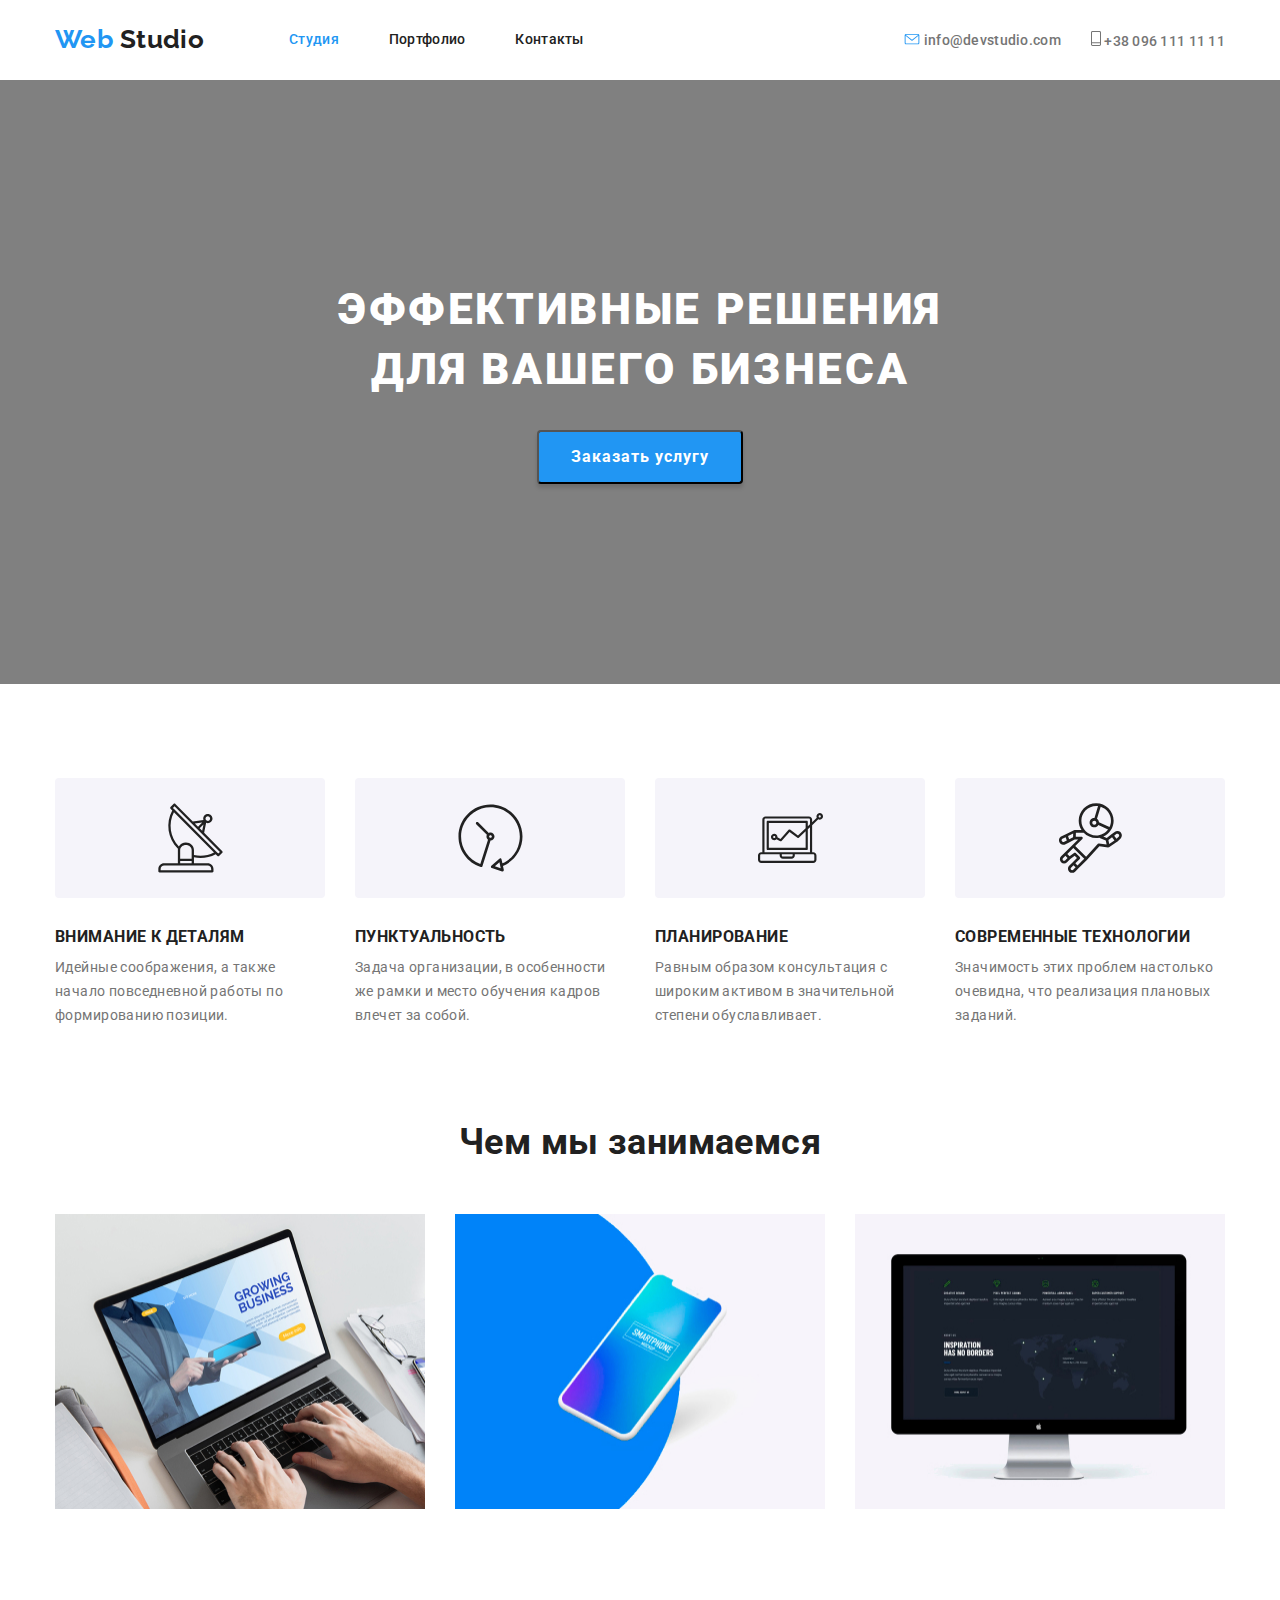
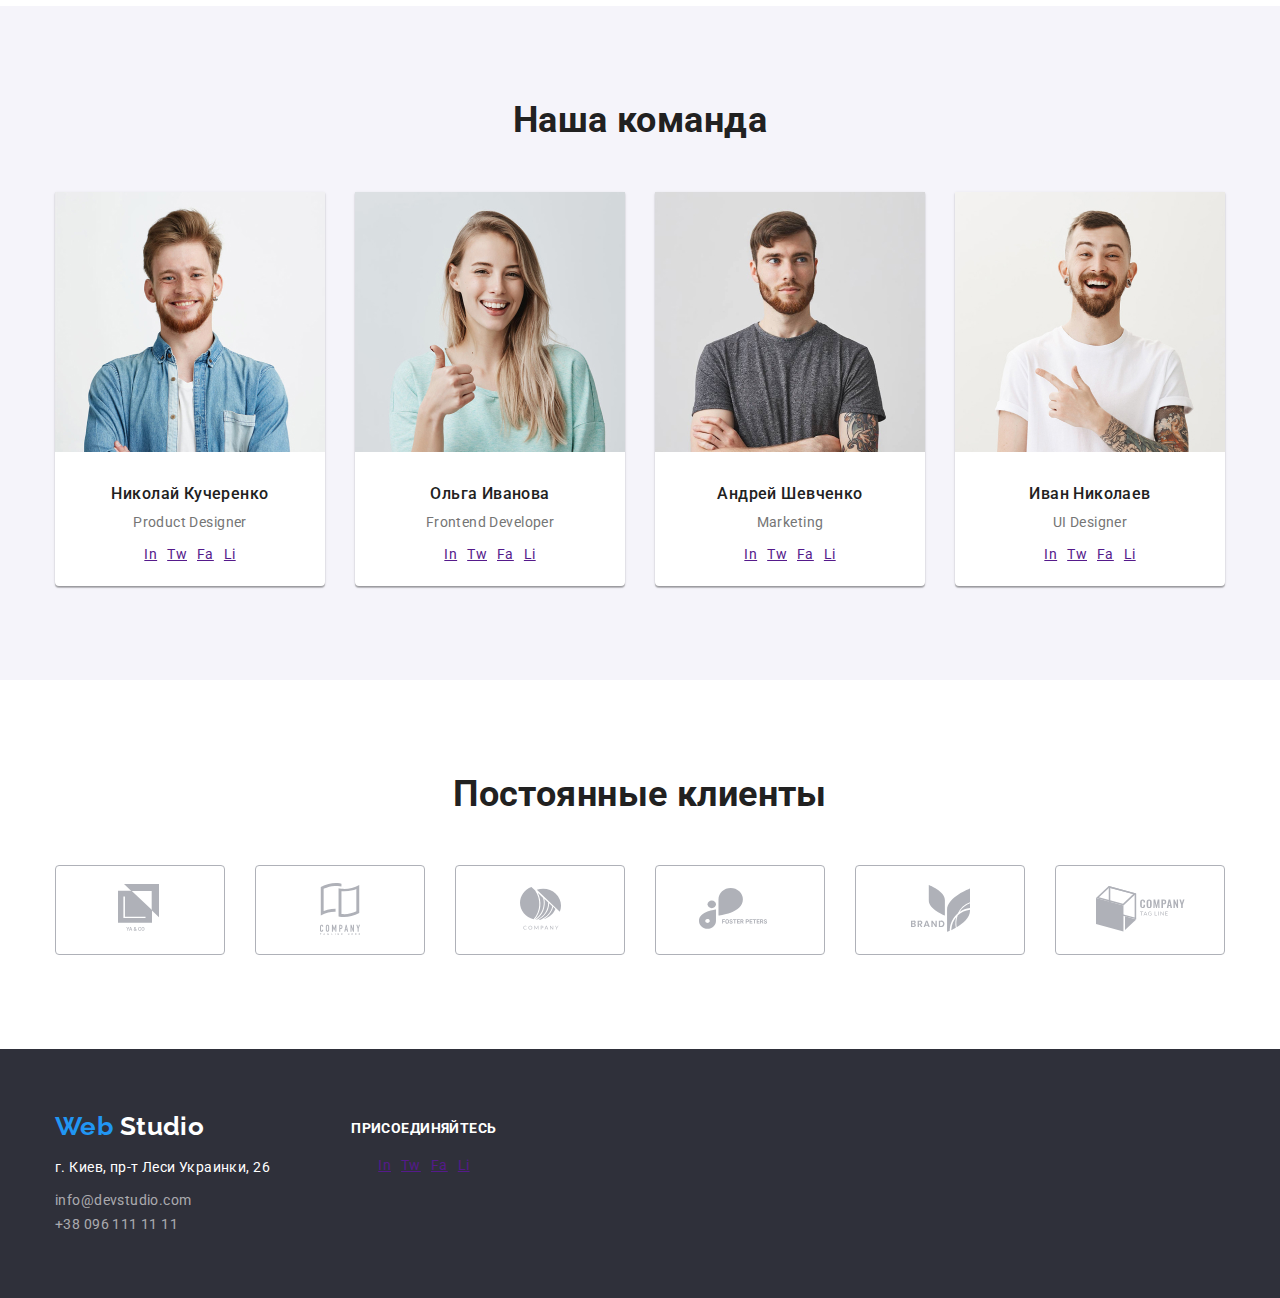
==== index.html @ 5a5fdb32 "Добвляет исходные файлы" ====
<!DOCTYPE html>
<html lang="ru">
  <head>
    <meta charset="UTF-8" />
    <meta name="viewport" content="width=device-width, initial-scale=1.0" />
    <link rel="stylesheet" href="./css/normalize.css" />
    <link rel="stylesheet" href="./css/style.css" />
    <title>Web Studio</title>
    <link
      href="https://fonts.googleapis.com/css2?family=Raleway:wght@700&family=Roboto:ital,wght@0,400;0,500;0,700;1,900&display=swap"
      rel="stylesheet"
    />
  </head>
  <body>
    <!-- Шапка сайта -->
    <header class="header">
      <div class="container">
        <nav class="navigation">
          <a href="./index.html" lang="en" class="logo"
            >Web <span class="up">Studio</span></a
          >
          <ul class="site-nav list">
            <li class="site-nav-item">
              <a href="./index.html" class="link current">Студия</a>
            </li>
            <li class="site-nav-item">
              <a href="./portfolio.html" class="link">Портфолио</a>
            </li>
            <li class="site-nav-item"><a href="" class="link">Контакты</a></li>
          </ul>
        </nav>
        <ul class="contacts list">
          <li class="contacts-item">
            <img
              src="./images/main-page/envelope(hover).svg"
              alt="иконка конверта"
              width="16"
              height="11"
            />
            <a href="mailto:info@devstudio.com" class="link"
              >info@devstudio.com</a
            >
          </li>
          <li class="contacts-item">
            <img
              src="./images/main-page/Vector.svg"
              alt="иконка телефона"
              width="10"
              height="15"
            />
            <a href="tel:+380961111111" class="link">+38 096 111 11 11</a>
          </li>
        </ul>
      </div>
    </header>
    <main>
      <!-- Герой -->
      <section class="hero">
        <div class="container">
          <h1 class="hero-title">Эффективные решения для вашего бизнеса</h1>
          <button class="hero-button" type="button">Заказать услугу</button>
        </div>
      </section>
      <!-- Преимущества -->
      <section class="section">
        <div class="container">
          <h2 hidden class="section-title">Наши преимущества</h2>
          <ul class="advantages list">
            <li class="advantages-list">
              <div class="advantages-image">
                <img
                  src="./images/main-page/Vectorsatt.svg"
                  alt="иконка антенна"
                  width="65"
                  height="70"
                />
              </div>
              <h3 class="advantages-title">Внимание к деталям</h3>
              <p class="advantages-item">
                Идейные соображения, а также начало повседневной работы по
                формированию позиции.
              </p>
            </li>
            <li class="advantages-list">
              <div class="advantages-image">
                <img
                  src="./images/main-page/Vector(1).svg"
                  alt="иконка часы"
                  width="65"
                  height="70"
                />
              </div>
              <h3 class="advantages-title">Пунктуальность</h3>
              <p class="advantages-item">
                Задача организации, в особенности же рамки и место обучения
                кадров влечет за собой.
              </p>
            </li>
            <li class="advantages-list">
              <div class="advantages-image">
                <img
                  src="./images/main-page/Vector(2).svg"
                  alt="иконка диаграмма"
                  width="65"
                  height="70"
                />
              </div>
              <h3 class="advantages-title">Планирование</h3>
              <p class="advantages-item">
                Равным образом консультация с широким активом в значительной
                степени обуславливает.
              </p>
            </li>
            <li class="advantages-list">
              <div class="advantages-image">
                <img
                  src="./images/main-page/Vector(3).svg"
                  alt="иконка астронавт"
                  width="65"
                  height="70"
                />
              </div>
              <h3 class="advantages-title">Современные технологии</h3>
              <p class="advantages-item">
                Значимость этих проблем настолько очевидна, что реализация
                плановых заданий.
              </p>
            </li>
          </ul>
        </div>
      </section>
      <!-- Чем мы занимаемся -->
      <section class="section section-service">
        <div class="container">
          <h2 class="section-title">Чем мы занимаемся</h2>
          <ul class="service list">
            <li class="service-list">
              <img
                src="./images/main-page/img.jpg"
                alt="ноутбук"
                width="370"
                height="295"
              />
              <!-- <p class="service-item">Десктопные приложения</p> -->
            </li>
            <li class="service-list">
              <img
                src="./images/main-page/box.jpg"
                alt="мобильный телефон"
                width="370"
                height="295"
              />
              <!-- <p class="service-item">Мобильные приложения</p> -->
            </li>
            <li class="service-list">
              <img
                src="./images/main-page/img(1).jpg"
                alt="экран монитора"
                width="370"
                height="295"
              />
              <!-- <p class="service-item">Дизайнерские решения</p> -->
            </li>
          </ul>
        </div>
      </section>
      <!-- Наша команда -->
      <section class="section section-team">
        <div class="container">
          <h2 class="section-title">Наша команда</h2>
          <ul class="team list">
            <li class="team-list">
              <img
                src="./images/main-page/1.jpg"
                alt="фото Николая Кучеренко"
                width="270"
                height="260"
              />
              <h3 class="team-name">Николай Кучеренко</h3>
              <p class="team-position">Product Designer</p>
              <ul class="social list">
                <li class="social-link">
                  <a href="" class="link" aria-label="Сссылка на Instagram"
                    >In
                  </a>
                </li>
                <li class="social-link">
                  <a href="" class="link" aria-label="Сссылка на Twitter"
                    >Tw
                  </a>
                </li>
                <li class="social-link">
                  <a href="" class="link" aria-label="Сссылка на Facebook"
                    >Fa
                  </a>
                </li>
                <li class="social-link">
                  <a href="" class="link" aria-label="Сссылка на LinkedIn"
                    >Li
                  </a>
                </li>
              </ul>
            </li>
            <li class="team-list">
              <img
                src="./images/main-page/2.jpg"
                alt="фото Ольга Иванова"
                width="270"
                height="260"
              />
              <h3 class="team-name">Ольга Иванова</h3>
              <p class="team-position">Frontend Developer</p>
              <ul class="social list">
                <li class="social-link">
                  <a href="" class="link" aria-label="Сссылка на Instagram"
                    >In
                  </a>
                </li>
                <li class="social-link">
                  <a href="" class="link" aria-label="Сссылка на Twitter"
                    >Tw
                  </a>
                </li>
                <li class="social-link">
                  <a href="" class="link" aria-label="Сссылка на Facebook"
                    >Fa
                  </a>
                </li>
                <li class="social-link">
                  <a href="" class="link" aria-label="Сссылка на LinkedIn"
                    >Li
                  </a>
                </li>
              </ul>
            </li>
            <li class="team-list">
              <img
                src="./images/main-page/3.jpg"
                alt="фото Андрей Шевченко"
                width="270"
                height="260"
              />
              <h3 class="team-name">Андрей Шевченко</h3>
              <p class="team-position">Marketing</p>
              <ul class="social list">
                <li class="social-link">
                  <a href="" class="link" aria-label="Сссылка на Instagram"
                    >In
                  </a>
                </li>
                <li class="social-link">
                  <a href="" class="link" aria-label="Сссылка на Twitter"
                    >Tw
                  </a>
                </li>
                <li class="social-link">
                  <a href="" class="link" aria-label="Сссылка на Facebook"
                    >Fa
                  </a>
                </li>
                <li class="social-link">
                  <a href="" class="link" aria-label="Сссылка на LinkedIn"
                    >Li
                  </a>
                </li>
              </ul>
            </li>
            <li class="team-list">
              <img
                src="./images/main-page/4.jpg"
                alt="фото Иван Николаев"
                width="270"
                height="260"
              />
              <h3 class="team-name">Иван Николаев</h3>
              <p class="team-position">UI Designer</p>
              <ul class="social list">
                <li class="social-link">
                  <a href="" class="link" aria-label="Сссылка на Instagram"
                    >In
                  </a>
                </li>
                <li class="social-link">
                  <a href="" class="link" aria-label="Сссылка на Twitter"
                    >Tw
                  </a>
                </li>
                <li class="social-link">
                  <a href="" class="link" aria-label="Сссылка на Facebook"
                    >Fa
                  </a>
                </li>
                <li class="social-link">
                  <a href="" class="link" aria-label="Сссылка на LinkedIn"
                    >Li
                  </a>
                </li>
              </ul>
            </li>
          </ul>
        </div>
      </section>
      <!-- Постоянные клиенты -->
      <section class="section">
        <div class="container">
          <h2 class="section-title">Постоянные клиенты</h2>
          <ul class="client list">
            <li class="client-list">
              <a href="" aria-label="Сссылка на клиент 1"
                ><img
                  class="client-image"
                  src="./images/main-page/logo1.svg"
                  alt="логотип клиент 1"
              /></a>
            </li>
            <li class="client-list">
              <a href="" aria-label="Сссылка на клиент 2"
                ><img src="./images/main-page/logo2.svg" alt="логотип клиент 2"
              /></a>
            </li>
            <li class="client-list">
              <a href="" aria-label="Сссылка на клиент 3"
                ><img src="./images/main-page/logo3.svg" alt="логотип клиент 3"
              /></a>
            </li>
            <li class="client-list">
              <a href="" aria-label="Сссылка на клиент 4"
                ><img src="./images/main-page/logo4.svg" alt="логотип клиент 4"
              /></a>
            </li>
            <li class="client-list">
              <a href="" aria-label="Сссылка на клиент 5"
                ><img src="./images/main-page/logo5.svg" alt="логотип клиент 5"
              /></a>
            </li>
            <li class="client-list">
              <a href="" aria-label="Сссылка на клиент 6"
                ><img src="./images/main-page/logo6.svg" alt="логотип клиент 6"
              /></a>
            </li>
          </ul>
        </div>
      </section>
    </main>
    <footer class="footer">
      <div class="container">
        <div class="footer-address">
          <a href="./index.html" lang="en" class="logo"
            >Web <span class="down">Studio</span></a
          >
          <address class="address">
            <p>г. Киев, пр-т Леси Украинки, 26</p>
            <a href="mailto:info@devstudio.com">info@devstudio.com</a><br />
            <a href="tel:+380961111111">+38 096 111 11 11</a>
          </address>
        </div>
        <div class="footer-join-us">
          <b class="join-us">Присоединяйтесь</b>
          <ul class="social list">
            <li class="social-link">
              <a href="" class="link" aria-label="Сссылка на Instagram">In </a>
            </li>
            <li class="social-link">
              <a href="" class="link" aria-label="Сссылка на Twitter">Tw </a>
            </li>
            <li class="social-link">
              <a href="" class="link" aria-label="Сссылка на Facebook">Fa </a>
            </li>
            <li class="social-link">
              <a href="" class="link" aria-label="Сссылка на LinkedIn">Li </a>
            </li>
          </ul>
        </div>
      </div>
    </footer>
  </body>
</html>
---- css/style.css ----
:root {
  --primary-title-color: #212121;
  --grey-text-color: #757575;
  --white-text-color: #ffffff;
  --accent-text-color: #2196f3;
}
html {
  box-sizing: border-box;
}

*,
*::before,
*::after {
  box-sizing: inherit;
}

.container {
  width: 1200px;
  padding-left: 15px;
  padding-right: 15px;
  margin-left: auto;
  margin-right: auto;
}
body {
  background-color: #ffffff;
  color: var(--primary-title-color);
  font-family: "Roboto", sans-serif;
  letter-spacing: 0.03em;
  font-weight: 400;
  font-size: 14px;
}
/* логотип */
.logo {
  color: var(--accent-text-color);
  text-decoration: none;
  font-family: "Raleway", sans-serif;
  font-weight: 700;
  font-size: 26px;
  line-height: 1.2;
}
.logo .up {
  margin-right: 85px;
  color: var(--primary-title-color);
}
.logo .down {
  color: #ffffff;
  margin-right: 147px;
  margin-bottom: 20px;
}
.list {
  list-style: none;
  padding: 0;
  margin: 0;
}

/* site-nav */
.site-nav {
  display: flex;
}

.site-nav-item:not(:last-child) {
  margin-right: 50px;
}

.navigation {
  display: flex;
  align-items: center;
}

.contacts {
  display: flex;
  align-items: center;
}

.contacts-item:not(:last-child) {
  margin-right: 30px;
}

.header .container {
  display: flex;
  justify-content: space-between;
}

.site-nav .link {
  display: block;
  padding-top: 32px;
  padding-bottom: 32px;
  color: inherit;
  text-decoration: none;
  font-family: Roboto;
  font-weight: 500;
  line-height: 1.14;
  letter-spacing: 0.02em;
}
.site-nav .link:hover,
.site-nav .link:focus {
  color: var(--accent-text-color);
}
.site-nav .link.current {
  color: var(--accent-text-color);
}
.contacts .link {
  color: var(--grey-text-color);
  text-decoration: none;
  font-family: Roboto;
  font-weight: 500;
  line-height: 1.14;
  letter-spacing: 0.02em;
}
.contacts .link:hover,
.contacts .link:focus {
  color: var(--accent-text-color);
}
/* герой */
.hero-title {
  margin-top: 0;
  margin-right: auto;
  margin-bottom: 30px;
  margin-left: auto;
  width: 696px;

  color: var(--white-text-color);
  font-weight: 900;
  font-size: 44px;
  line-height: 1.36;

  letter-spacing: 0.06em;
  text-transform: uppercase;
}
.hero {
  background-color: grey;
  padding-top: 200px;
  padding-bottom: 200px;
  text-align: center;
}

.hero-button {
  padding-top: 10px;
  padding-right: 32px;
  padding-bottom: 10px;
  padding-left: 32px;
  border-radius: 4px;
  min-width: 200px;
  box-shadow: 0px 4px 4px rgba(0, 0, 0, 0.15);

  color: var(--white-text-color);
  background-color: var(--accent-text-color);
  font-family: "Roboto", sans-serif;
  font-weight: 700;
  font-size: 16px;
  line-height: 1.87;
  text-align: center;
  letter-spacing: 0.06em;
}
.section {
  padding-top: 94px;
  padding-bottom: 94px;
}
.section-title {
  margin-top: 0;
  margin-bottom: 50px;
  font-weight: 700;
  font-size: 36px;
  line-height: 1.16;
  text-align: center;
}

/* преимущества */

.advantages .advantages-item {
  color: var(--grey-text-color);
  line-height: 1.71;
}
.advantages-title {
  margin-top: 30px;
  margin-bottom: 10px;
  font-weight: 700;
  line-height: 1.14;
  text-transform: uppercase;
}
.advantages {
  display: flex;
  justify-content: space-between;
}

.advantages-item {
  margin: 0;
}
.advantages-image img {
  display: block;
}
.advantages-image {
  display: flex;
  justify-content: center;
  align-items: center;
  background-color: #f5f4fa;
  width: 270px;
  height: 120px;
  border-radius: 4px;
}

.advantages-list:not(:last-child) {
  margin-right: 30px;
}

/* чем мы занимаемся */

.section-service {
  padding-top: 0;
}

.service {
  display: flex;
  justify-content: center;
}

.service-list:not(:last-child) {
  margin-right: 30px;
}
.service .service-item {
  margin: 0;
  color: var(--white-text-color);
  background-color: rgba(47, 48, 58, 0.8);
  font-weight: 700;
  line-height: 1.14;
  text-align: center;
  text-transform: uppercase;
}

/* наша команда */

.team {
  display: flex;
  justify-content: center;
}

.team-list:not(:last-child) {
  margin-right: 30px;
}
.team-list {
  text-align: center;
  width: 270px;
  background: #ffffff;
  box-shadow: 0px 2px 1px rgba(0, 0, 0, 0.2), 0px 1px 1px rgba(0, 0, 0, 0.14),
    0px 1px 3px rgba(0, 0, 0, 0.12);
  border-radius: 0px 0px 4px 4px;
}
.section-team {
  background-color: #f5f4fa;
}
.team .team-position {
  margin-top: 0in;
  margin-bottom: 16px;
  color: var(--grey-text-color);
}
.team-name {
  font-weight: 500;
  font-size: 16px;
  line-height: 1.18;
  margin-top: 30px;
  margin-bottom: 10px;
}

.social {
  display: flex;
  justify-content: center;
  margin-bottom: 24px;
}
.social-link:not(:last-child) {
  margin-right: 10px;
}

.social .link:hover {
  color: var(--accent-text-color);
}
/* постоянные клиенты */

.client {
  display: flex;
  justify-content: center;
  align-content: center;
}
.client-list:not(:last-child) {
  margin-right: 30px;
}
.client-list {
  display: flex;
  justify-content: center;
  align-items: center;
  width: 170px;
  height: 90px;
  border: 1px solid #afb1b8;
  border-radius: 4px;
}

/* футер*/

.footer .container {
  display: flex;
  align-items: center;
}

.footer-address {
  padding-top: 60px;
  padding-bottom: 60px;
}
.address p {
  margin-bottom: 9px;

  color: var(--white-text-color);
  line-height: 1.71;
  font-style: normal;
}
.address a {
  text-decoration: none;
  color: rgba(255, 255, 255, 0.6);
  line-height: 1.71;
  font-style: normal;
}
.address a:not(:last-child) {
  margin-bottom: 9px;
}
footer {
  background-color: #2f303a;
}

.footer-join-us {
  padding-top: 72px;
  padding-bottom: 100px;
}

.join-us {
  display: block;
  margin-bottom: 20px;

  color: var(--white-text-color);
  font-weight: 700;
  line-height: 1.14;
  text-transform: uppercase;
}
/* портфолио */

.filters {
  text-align: center;
  margin-bottom: 50px;
}

.portfolio {
  display: flex;
  flex-wrap: wrap;
}

.portfolio-item {
  margin-right: 30px;
  margin-bottom: 30px;

  width: 370px;
  background: #ffffff;
  border: 1px solid #eeeeee;
}

.portfolio-item:hover {
  box-shadow: 1px 4px 6px rgba(0, 0, 0, 0.16), 0px 4px 4px rgba(0, 0, 0, 0.06),
    0px 1px 1px rgba(0, 0, 0, 0.12);
}

.portfolio-item:nth-child(3n) {
  margin-right: 0;
}

.portfolio-item:nth-last-child(-n + 3) {
  margin-bottom: 0;
}

.portfolio-button {
  padding-top: 6px;
  padding-right: 22px;
  padding-bottom: 6px;
  padding-left: 22px;

  font-family: Roboto;
  font-style: normal;
  font-weight: 500;
  font-size: 16px;
  line-height: 1.62;
  text-align: center;
  letter-spacing: 0.03em;

  color: var(--primary-title-color);
  background-color: #f5f4fa;
  border-radius: 4px;
  border: none;
}
.portfolio-button:not(:last-child) {
  margin-right: 8px;
}
.portfolio-button:hover,
.portfolio-button:focus {
  background-color: var(--accent-text-color);
  color: var(--white-text-color);
  border-radius: 4px;
}
.portfolio a {
  text-decoration: none;
}
.portfolio-title {
  margin-top: 20px;
  margin-right: 24px;
  margin-bottom: 4px;
  margin-left: 24px;

  font-weight: 700;
  font-size: 18px;
  line-height: 2;
  letter-spacing: 0.06em;
  color: var(--primary-title-color);
}
.portfolio-project {
  margin-top: 0;
  margin-right: 24px;
  margin-bottom: 20px;
  margin-left: 24px;

  font-size: 16px;
  line-height: 1.87;
  color: var(--grey-text-color);
}
.portfolio-description {
  font-size: 18px;
  line-height: 1.56;
  color: var(--white-text-color);
  background-color: rgba(33, 150, 243, 0.9);
}
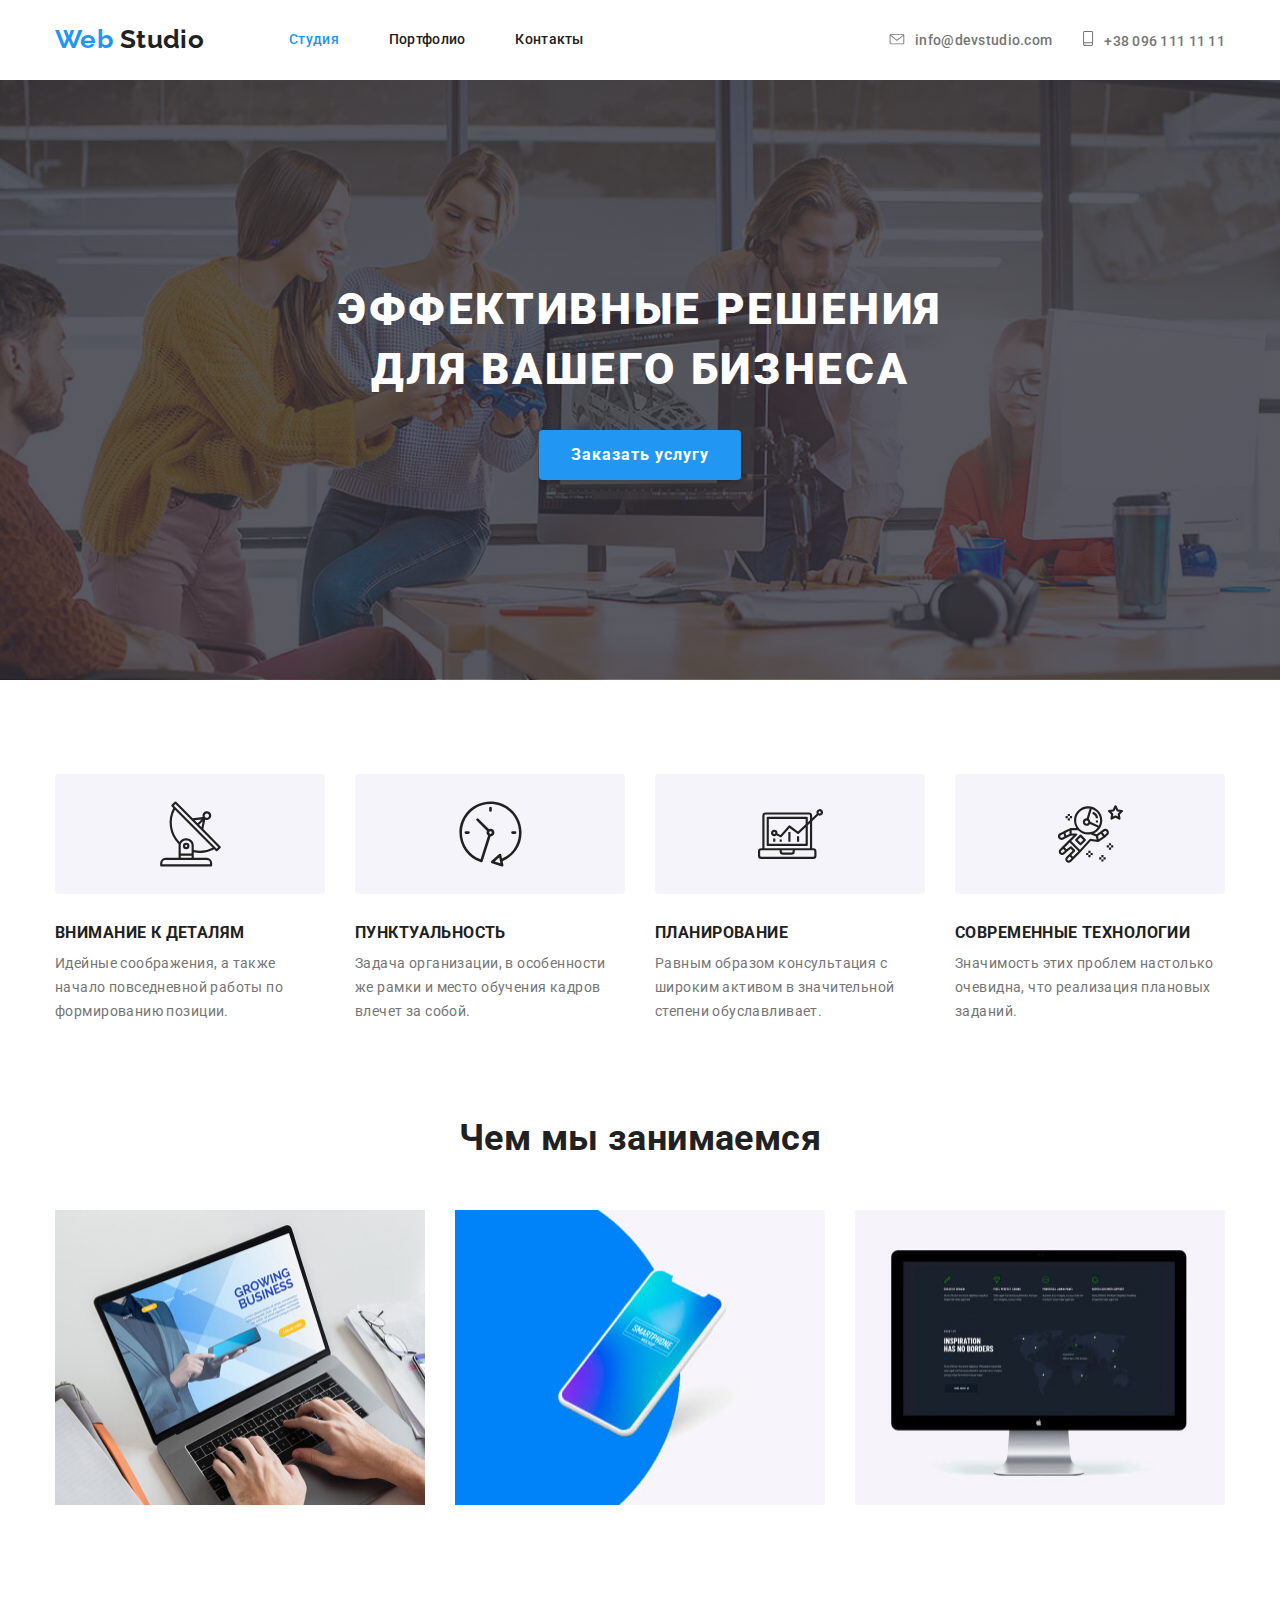
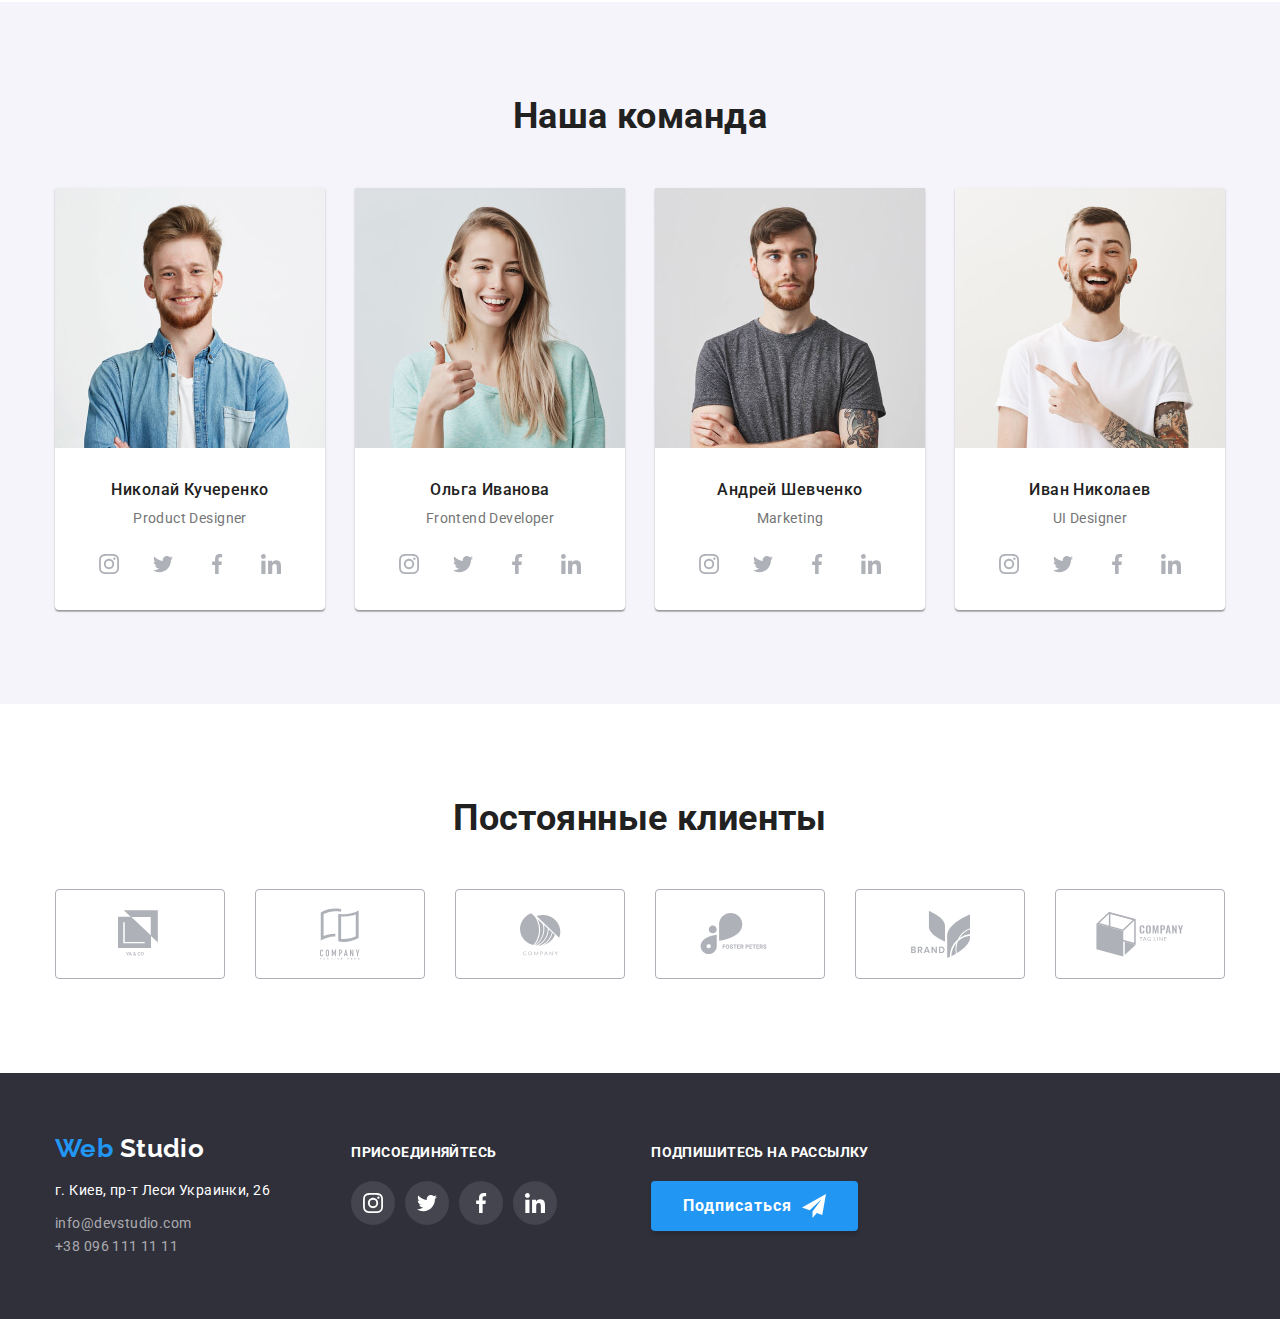
==== commit c648a524: "Добавляет фон в герой и все иконки на страницы Студия и Портфолио" ====
--- a/index.html
+++ b/index.html
@@ -31,24 +31,22 @@
         </nav>
         <ul class="contacts list">
           <li class="contacts-item">
-            <img
-              src="./images/main-page/envelope(hover).svg"
-              alt="иконка конверта"
-              width="16"
-              height="11"
-            />
             <a href="mailto:info@devstudio.com" class="link"
+              ><svg class="contacts-icon" width="16" height="11">
+                <use
+                  href="./images/main-page/sprite.svg#icon-envelope"
+                ></use></svg
               >info@devstudio.com</a
             >
           </li>
           <li class="contacts-item">
-            <img
-              src="./images/main-page/Vector.svg"
-              alt="иконка телефона"
-              width="10"
-              height="15"
-            />
-            <a href="tel:+380961111111" class="link">+38 096 111 11 11</a>
+            <a href="tel:+380961111111" class="link"
+              ><svg class="contacts-icon" width="12" height="15">
+                <use
+                  href="./images/main-page/sprite.svg#icon-smartphone"
+                ></use></svg
+              >+38 096 111 11 11</a
+            >
           </li>
         </ul>
       </div>
@@ -68,12 +66,9 @@
           <ul class="advantages list">
             <li class="advantages-list">
               <div class="advantages-image">
-                <img
-                  src="./images/main-page/Vectorsatt.svg"
-                  alt="иконка антенна"
-                  width="65"
-                  height="70"
-                />
+                <svg class="advantages-icon">
+                  <use href="./images/main-page/sprite.svg#icon-antenna"></use>
+                </svg>
               </div>
               <h3 class="advantages-title">Внимание к деталям</h3>
               <p class="advantages-item">
@@ -83,12 +78,9 @@
             </li>
             <li class="advantages-list">
               <div class="advantages-image">
-                <img
-                  src="./images/main-page/Vector(1).svg"
-                  alt="иконка часы"
-                  width="65"
-                  height="70"
-                />
+                <svg class="advantages-icon">
+                  <use href="./images/main-page/sprite.svg#icon-clock"></use>
+                </svg>
               </div>
               <h3 class="advantages-title">Пунктуальность</h3>
               <p class="advantages-item">
@@ -98,12 +90,9 @@
             </li>
             <li class="advantages-list">
               <div class="advantages-image">
-                <img
-                  src="./images/main-page/Vector(2).svg"
-                  alt="иконка диаграмма"
-                  width="65"
-                  height="70"
-                />
+                <svg class="advantages-icon">
+                  <use href="./images/main-page/sprite.svg#icon-diagram"></use>
+                </svg>
               </div>
               <h3 class="advantages-title">Планирование</h3>
               <p class="advantages-item">
@@ -113,12 +102,11 @@
             </li>
             <li class="advantages-list">
               <div class="advantages-image">
-                <img
-                  src="./images/main-page/Vector(3).svg"
-                  alt="иконка астронавт"
-                  width="65"
-                  height="70"
-                />
+                <svg class="advantages-icon">
+                  <use
+                    href="./images/main-page/sprite.svg#icon-astronaut"
+                  ></use>
+                </svg>
               </div>
               <h3 class="advantages-title">Современные технологии</h3>
               <p class="advantages-item">
@@ -136,7 +124,7 @@
           <ul class="service list">
             <li class="service-list">
               <img
-                src="./images/main-page/img.jpg"
+                src="./images/main-page/laptop.jpg"
                 alt="ноутбук"
                 width="370"
                 height="295"
@@ -145,7 +133,7 @@
             </li>
             <li class="service-list">
               <img
-                src="./images/main-page/box.jpg"
+                src="./images/main-page/mobile.jpg"
                 alt="мобильный телефон"
                 width="370"
                 height="295"
@@ -154,7 +142,7 @@
             </li>
             <li class="service-list">
               <img
-                src="./images/main-page/img(1).jpg"
+                src="./images/main-page/computer.jpg"
                 alt="экран монитора"
                 width="370"
                 height="295"
@@ -171,7 +159,7 @@
           <ul class="team list">
             <li class="team-list">
               <img
-                src="./images/main-page/1.jpg"
+                src="./images/main-page/team-1.jpg"
                 alt="фото Николая Кучеренко"
                 width="270"
                 height="260"
@@ -181,29 +169,45 @@
               <ul class="social list">
                 <li class="social-link">
                   <a href="" class="link" aria-label="Сссылка на Instagram"
-                    >In
+                    ><svg class="social-icon">
+                      <use
+                        href="../images/main-page/sprite.svg#icon-instagram"
+                      ></use>
+                    </svg>
                   </a>
                 </li>
                 <li class="social-link">
                   <a href="" class="link" aria-label="Сссылка на Twitter"
-                    >Tw
+                    ><svg class="social-icon">
+                      <use
+                        href="../images/main-page/sprite.svg#icon-twitter"
+                      ></use>
+                    </svg>
                   </a>
                 </li>
                 <li class="social-link">
                   <a href="" class="link" aria-label="Сссылка на Facebook"
-                    >Fa
+                    ><svg class="social-icon">
+                      <use
+                        href="../images/main-page/sprite.svg#icon-facebook"
+                      ></use>
+                    </svg>
                   </a>
                 </li>
                 <li class="social-link">
                   <a href="" class="link" aria-label="Сссылка на LinkedIn"
-                    >Li
+                    ><svg class="social-icon">
+                      <use
+                        href="../images/main-page/sprite.svg#icon-linkedin"
+                      ></use>
+                    </svg>
                   </a>
                 </li>
               </ul>
             </li>
             <li class="team-list">
               <img
-                src="./images/main-page/2.jpg"
+                src="./images/main-page/team-2.jpg"
                 alt="фото Ольга Иванова"
                 width="270"
                 height="260"
@@ -213,29 +217,45 @@
               <ul class="social list">
                 <li class="social-link">
                   <a href="" class="link" aria-label="Сссылка на Instagram"
-                    >In
+                    ><svg class="social-icon">
+                      <use
+                        href="../images/main-page/sprite.svg#icon-instagram"
+                      ></use>
+                    </svg>
                   </a>
                 </li>
                 <li class="social-link">
                   <a href="" class="link" aria-label="Сссылка на Twitter"
-                    >Tw
+                    ><svg class="social-icon">
+                      <use
+                        href="../images/main-page/sprite.svg#icon-twitter"
+                      ></use>
+                    </svg>
                   </a>
                 </li>
                 <li class="social-link">
                   <a href="" class="link" aria-label="Сссылка на Facebook"
-                    >Fa
+                    ><svg class="social-icon">
+                      <use
+                        href="../images/main-page/sprite.svg#icon-facebook"
+                      ></use>
+                    </svg>
                   </a>
                 </li>
                 <li class="social-link">
                   <a href="" class="link" aria-label="Сссылка на LinkedIn"
-                    >Li
+                    ><svg class="social-icon">
+                      <use
+                        href="../images/main-page/sprite.svg#icon-linkedin"
+                      ></use>
+                    </svg>
                   </a>
                 </li>
               </ul>
             </li>
             <li class="team-list">
               <img
-                src="./images/main-page/3.jpg"
+                src="./images/main-page/team-3.jpg"
                 alt="фото Андрей Шевченко"
                 width="270"
                 height="260"
@@ -245,29 +265,45 @@
               <ul class="social list">
                 <li class="social-link">
                   <a href="" class="link" aria-label="Сссылка на Instagram"
-                    >In
+                    ><svg class="social-icon">
+                      <use
+                        href="../images/main-page/sprite.svg#icon-instagram"
+                      ></use>
+                    </svg>
                   </a>
                 </li>
                 <li class="social-link">
                   <a href="" class="link" aria-label="Сссылка на Twitter"
-                    >Tw
+                    ><svg class="social-icon">
+                      <use
+                        href="../images/main-page/sprite.svg#icon-twitter"
+                      ></use>
+                    </svg>
                   </a>
                 </li>
                 <li class="social-link">
                   <a href="" class="link" aria-label="Сссылка на Facebook"
-                    >Fa
+                    ><svg class="social-icon">
+                      <use
+                        href="../images/main-page/sprite.svg#icon-facebook"
+                      ></use>
+                    </svg>
                   </a>
                 </li>
                 <li class="social-link">
                   <a href="" class="link" aria-label="Сссылка на LinkedIn"
-                    >Li
+                    ><svg class="social-icon">
+                      <use
+                        href="../images/main-page/sprite.svg#icon-linkedin"
+                      ></use>
+                    </svg>
                   </a>
                 </li>
               </ul>
             </li>
             <li class="team-list">
               <img
-                src="./images/main-page/4.jpg"
+                src="./images/main-page/team-4.jpg"
                 alt="фото Иван Николаев"
                 width="270"
                 height="260"
@@ -277,22 +313,38 @@
               <ul class="social list">
                 <li class="social-link">
                   <a href="" class="link" aria-label="Сссылка на Instagram"
-                    >In
+                    ><svg class="social-icon">
+                      <use
+                        href="../images/main-page/sprite.svg#icon-instagram"
+                      ></use>
+                    </svg>
                   </a>
                 </li>
                 <li class="social-link">
                   <a href="" class="link" aria-label="Сссылка на Twitter"
-                    >Tw
+                    ><svg class="social-icon">
+                      <use
+                        href="../images/main-page/sprite.svg#icon-twitter"
+                      ></use>
+                    </svg>
                   </a>
                 </li>
                 <li class="social-link">
                   <a href="" class="link" aria-label="Сссылка на Facebook"
-                    >Fa
+                    ><svg class="social-icon">
+                      <use
+                        href="../images/main-page/sprite.svg#icon-facebook"
+                      ></use>
+                    </svg>
                   </a>
                 </li>
                 <li class="social-link">
                   <a href="" class="link" aria-label="Сссылка на LinkedIn"
-                    >Li
+                    ><svg class="social-icon">
+                      <use
+                        href="../images/main-page/sprite.svg#icon-linkedin"
+                      ></use>
+                    </svg>
                   </a>
                 </li>
               </ul>
@@ -306,37 +358,74 @@
           <h2 class="section-title">Постоянные клиенты</h2>
           <ul class="client list">
             <li class="client-list">
-              <a href="" aria-label="Сссылка на клиент 1"
-                ><img
-                  class="client-image"
-                  src="./images/main-page/logo1.svg"
-                  alt="логотип клиент 1"
-              /></a>
-            </li>
-            <li class="client-list">
-              <a href="" aria-label="Сссылка на клиент 2"
-                ><img src="./images/main-page/logo2.svg" alt="логотип клиент 2"
-              /></a>
-            </li>
-            <li class="client-list">
-              <a href="" aria-label="Сссылка на клиент 3"
-                ><img src="./images/main-page/logo3.svg" alt="логотип клиент 3"
-              /></a>
-            </li>
-            <li class="client-list">
-              <a href="" aria-label="Сссылка на клиент 4"
-                ><img src="./images/main-page/logo4.svg" alt="логотип клиент 4"
-              /></a>
-            </li>
-            <li class="client-list">
-              <a href="" aria-label="Сссылка на клиент 5"
-                ><img src="./images/main-page/logo5.svg" alt="логотип клиент 5"
-              /></a>
-            </li>
-            <li class="client-list">
-              <a href="" aria-label="Сссылка на клиент 6"
-                ><img src="./images/main-page/logo6.svg" alt="логотип клиент 6"
-              /></a>
+              <a
+                class="client-list-link"
+                href=""
+                aria-label="Ссылка на клиент 1"
+              >
+                <svg class="client-icon" width="44" height="49">
+                  <use
+                    href="../images/main-page/sprite.svg#icon-logo1"
+                  ></use></svg
+              ></a>
+            </li>
+            <li class="client-list">
+              <a
+                class="client-list-link"
+                href=""
+                aria-label="Ссылка на клиент 2"
+              >
+                <svg class="client-icon" width="40" height="52">
+                  <use
+                    href="../images/main-page/sprite.svg#icon-logo2"
+                  ></use></svg
+              ></a>
+            </li>
+            <li class="client-list">
+              <a
+                class="client-list-link"
+                href=""
+                aria-label="Ссылка на клиент 3"
+              >
+                <svg class="client-icon" width="41" height="43">
+                  <use
+                    href="../images/main-page/sprite.svg#icon-logo3"
+                  ></use></svg
+              ></a>
+            </li>
+            <li class="client-list">
+              <a
+                class="client-list-link"
+                href=""
+                aria-label="Ссылка на клиент 4"
+              >
+                <svg class="client-icon" width="80" height="42">
+                  <use
+                    href="../images/main-page/sprite.svg#icon-logo4"
+                  ></use></svg
+              ></a>
+            </li>
+            <li class="client-list">
+              <a
+                class="client-list-link"
+                href=""
+                aria-label="Ссылка на клиент 5"
+                ><svg class="client-icon" width="59" height="47">
+                  <use
+                    href="../images/main-page/sprite.svg#icon-logo5"
+                  ></use></svg
+              ></a>
+            </li>
+            <li class="client-list">
+              <a
+                class="client-list-link"
+                href=""
+                aria-label="Ссылка на клиент 6"
+                ><svg class="client-icon" width="88" height="45">
+                  <use
+                    href="../images/main-page/sprite.svg#icon-logo6"
+                  ></use></svg
+              ></a>
             </li>
           </ul>
         </div>
@@ -358,18 +447,48 @@
           <b class="join-us">Присоединяйтесь</b>
           <ul class="social list">
             <li class="social-link">
-              <a href="" class="link" aria-label="Сссылка на Instagram">In </a>
+              <a href="" class="link" aria-label="Сссылка на Instagram"
+                ><svg class="social-icon">
+                  <use
+                    href="../images/main-page/sprite.svg#icon-instagram"
+                  ></use>
+                </svg>
+              </a>
             </li>
             <li class="social-link">
-              <a href="" class="link" aria-label="Сссылка на Twitter">Tw </a>
+              <a href="" class="link" aria-label="Сссылка на Twitter"
+                ><svg class="social-icon">
+                  <use href="../images/main-page/sprite.svg#icon-twitter"></use>
+                </svg>
+              </a>
             </li>
             <li class="social-link">
-              <a href="" class="link" aria-label="Сссылка на Facebook">Fa </a>
+              <a href="" class="link" aria-label="Сссылка на Facebook"
+                ><svg class="social-icon">
+                  <use
+                    href="../images/main-page/sprite.svg#icon-facebook"
+                  ></use>
+                </svg>
+              </a>
             </li>
             <li class="social-link">
-              <a href="" class="link" aria-label="Сссылка на LinkedIn">Li </a>
-            </li>
-          </ul>
+              <a href="" class="link" aria-label="Сссылка на LinkedIn"
+                ><svg class="social-icon">
+                  <use
+                    href="../images/main-page/sprite.svg#icon-linkedin"
+                  ></use>
+                </svg>
+              </a>
+            </li>
+          </ul>
+        </div>
+        <div class="footer-sign-us">
+          <b class="join-us">Подпишитесь на рассылку</b>
+          <button class="footer-button" type="button">
+            Подписаться<svg class="footer-icon-send">
+              <use href="../images/main-page/sprite.svg#icon-icon-send"></use>
+            </svg>
+          </button>
         </div>
       </div>
     </footer>
--- a/css/style.css
+++ b/css/style.css
@@ -70,6 +70,29 @@
 .contacts {
   display: flex;
   align-items: center;
+}
+
+.contacts .link {
+  color: var(--grey-text-color);
+  text-decoration: none;
+  font-family: Roboto;
+  font-weight: 500;
+  line-height: 1.14;
+  letter-spacing: 0.02em;
+}
+
+.contacts-item .link:hover,
+.contacts-item .link:focus {
+  color: var(--accent-text-color);
+}
+.contacts-item .link:hover,
+.contacts-item .link:focus .contacts-icon {
+  fill: var(--accent-text-color);
+}
+
+.contacts-icon {
+  margin-right: 10px;
+  fill: currentColor;
 }
 
 .contacts-item:not(:last-child) {
@@ -99,18 +122,7 @@
 .site-nav .link.current {
   color: var(--accent-text-color);
 }
-.contacts .link {
-  color: var(--grey-text-color);
-  text-decoration: none;
-  font-family: Roboto;
-  font-weight: 500;
-  line-height: 1.14;
-  letter-spacing: 0.02em;
-}
-.contacts .link:hover,
-.contacts .link:focus {
-  color: var(--accent-text-color);
-}
+
 /* герой */
 .hero-title {
   margin-top: 0;
@@ -128,9 +140,18 @@
   text-transform: uppercase;
 }
 .hero {
-  background-color: grey;
+  max-width: 1600px;
+  background-position: center;
+  background-repeat: no-repeat;
+  background-image: linear-gradient(
+      rgba(47, 48, 58, 0.8),
+      rgba(47, 48, 58, 0.8)
+    ),
+    url(../images/main-page/Header.jpg);
   padding-top: 200px;
   padding-bottom: 200px;
+  margin-right: auto;
+  margin-left: auto;
   text-align: center;
 }
 
@@ -142,7 +163,7 @@
   border-radius: 4px;
   min-width: 200px;
   box-shadow: 0px 4px 4px rgba(0, 0, 0, 0.15);
-
+  border: transparent;
   color: var(--white-text-color);
   background-color: var(--accent-text-color);
   font-family: "Roboto", sans-serif;
@@ -186,9 +207,14 @@
 .advantages-item {
   margin: 0;
 }
-.advantages-image img {
+
+.advantages-icon {
   display: block;
-}
+  fill: currentColor;
+  width: 65px;
+  height: 70px;
+}
+
 .advantages-image {
   display: flex;
   justify-content: center;
@@ -269,9 +295,27 @@
 .social-link:not(:last-child) {
   margin-right: 10px;
 }
-
-.social .link:hover {
-  color: var(--accent-text-color);
+.social-icon {
+  fill: #afb1b8;
+  width: 20px;
+  height: 20px;
+}
+.social-link .link {
+  display: flex;
+  justify-content: center;
+  align-items: center;
+  background-color: #ffffff;
+  width: 44px;
+  height: 44px;
+  border-radius: 50%;
+}
+.social-link .link:hover,
+.social-link .link:focus {
+  background-color: var(--accent-text-color);
+}
+.social-link .link:hover,
+.social-link .link:focus .social-icon {
+  fill: var(--white-text-color);
 }
 /* постоянные клиенты */
 
@@ -283,7 +327,7 @@
 .client-list:not(:last-child) {
   margin-right: 30px;
 }
-.client-list {
+.client-list-link {
   display: flex;
   justify-content: center;
   align-items: center;
@@ -292,18 +336,26 @@
   border: 1px solid #afb1b8;
   border-radius: 4px;
 }
-
+.client-icon {
+  fill: #afb1b8;
+}
+.client-list-link:hover,
+.client-list-link:focus {
+  border-color: var(--accent-text-color);
+}
+.client-list-link:hover,
+.client-list-link:focus .client-icon {
+  fill: var(--accent-text-color);
+}
 /* футер*/
 
 .footer .container {
   display: flex;
-  align-items: center;
-}
-
-.footer-address {
+  align-items: baseline;
   padding-top: 60px;
   padding-bottom: 60px;
 }
+
 .address p {
   margin-bottom: 9px;
 
@@ -320,13 +372,19 @@
 .address a:not(:last-child) {
   margin-bottom: 9px;
 }
+
+.footer .link {
+  background-color: rgba(255, 255, 255, 0.1);
+}
+.footer .social-icon {
+  fill: var(--white-text-color);
+}
 footer {
   background-color: #2f303a;
 }
 
 .footer-join-us {
-  padding-top: 72px;
-  padding-bottom: 100px;
+  margin-right: 94px;
 }
 
 .join-us {
@@ -338,6 +396,35 @@
   line-height: 1.14;
   text-transform: uppercase;
 }
+
+.footer-button {
+  display: flex;
+  align-items: center;
+  padding-top: 10px;
+  padding-right: 32px;
+  padding-bottom: 10px;
+  padding-left: 32px;
+  border-radius: 4px;
+  min-width: 200px;
+  box-shadow: 0px 4px 4px rgba(0, 0, 0, 0.15);
+  border: transparent;
+  color: var(--white-text-color);
+  background-color: var(--accent-text-color);
+  font-family: "Roboto", sans-serif;
+  font-weight: 700;
+  font-size: 16px;
+  line-height: 1.87;
+  text-align: center;
+  letter-spacing: 0.06em;
+}
+
+.footer-icon-send {
+  margin-left: 10px;
+  width: 24px;
+  height: 24px;
+  fill: #ffffff;
+}
+
 /* портфолио */
 
 .filters {
